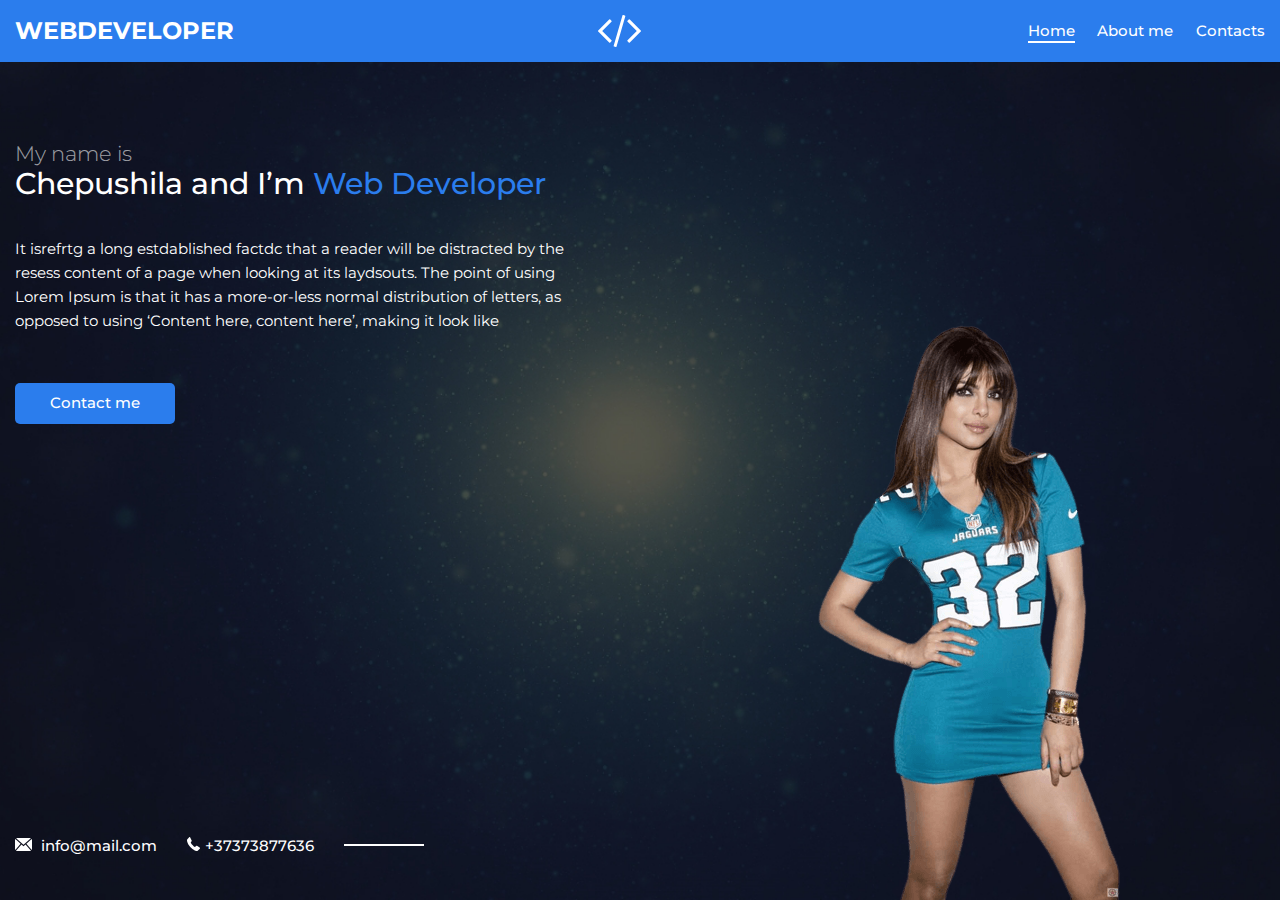
==== Desktop/Practica/вёрстка/personal-folio/index.html @ 9f2d41bc "Update index.html" ====
<!doctype html>
<html lang="en">
    <head>
        <link rel="stylesheet" href="css/style.css">
        <link rel="preconnect" href="https://fonts.googleapis.com">
        <link rel="preconnect" href="https://fonts.gstatic.com" crossorigin>
        <link href="https://fonts.googleapis.com/css2?family=Montserrat:wght@300;400;500;700&display=swap" rel="stylesheet">
        <meta charset="utf-8">
        <meta name="viewport" content="width=device-width, initial-scale=1">
        <link rel="icon" type="image/png" href=".//img/ICON-ICX-icon.png">
        <meta name="description" content="It is a long established fact that a reader will
        be distracted by the readable content of a page when">
        <meta name="keywords" content="Webdevelopment, front-end">
        <title>Portfolio</title>
    </head>
    <body>
        <div class="page">



            <!--Header-->
            <header class="header">
                <div class="container">
                    <div class="header-inner">
                    <div class="header-brand">
                        WEBDEVELOPER
                    </div>
                    <div class="header-logo">
                        <img src="../personal-folio/img/code.svg" alt="logo">
                    </div>
                    <nav class="header-nav">
                        <a class="header-nav-link active" href="index.html">Home</a>
                        <a class="header-nav-link" href="about.html">About me</a>
                        <a class="header-nav-link" href="contacts.html">Contacts</a>
                    </nav>
                </div> <!-- /.header-inner-->
                </div> <!-- /.container-->
            </header>



            <!--Main content-->
            <main class="container indexmain">
                <div class="content">
                <h2 class="subtitle">My name is</h2>
                <h1 class="title">Chepushila and I’m <span>Web Developer</span></h1>
                <div class="text">
                    <p>It isrefrtg a long estdablished factdc that a reader will
                     be distracted by the resess content of a page when 
                     looking at its laydsouts. The point of using Lorem Ipsum is 
                     that it has a more-or-less normal distribution of letters, 
                     as opposed to using ‘Content here, content here’, making it 
                     look like 
                    </p>
                </div>
                <a class="btn" href="#">Contact me</a>
            </div>
        </main>

            <img class="me" src=".//img/123.png" alt="me">


             <!--footer-->
             <footer class="footer f1">
                <div class="container ">
                    <div class="contacts">
                        <a class="contacts-link" href="mailto:info@mail.com "> 
                        <img class="contact-icon" src=".//img/mail-black-envelope-symbol.svg" alt="mail">
                        info@mail.com</a>
                   <a class="contacts-link" href="tel:+37373877636">
                       <img class="contact-icon" src=".//img/phone-receiver.svg" alt="phone">+37373877636
                    </a>
                </div>
            </div>
             </footer>


        </div><!-- /.page-->
    </body>
</html>
---- Desktop/Practica/вёрстка/personal-folio/css/style.css ----
html {
    font-size:15px;
    margin: 0;
}
body {
    margin: 0;

    font-family: 'Montserrat', sans-serif; 
    font-size: 1rem;
    line-height: 1.6rem;
  
}

*,
*:before,
*:after {
    box-sizing: border-box;
}

h1, h2, h3, h4, h5, h6 {
    margin:0;
}

p { 
    margin: 0 0 0px;
}

.container {
    width: 100%;
    max-width: 1330px;
    margin: 0 auto;
    padding: 0 1rem;

}


/* Page
==================*/

.page {
    margin: 0;
    width: 100%;
    height: 100vh;
    min-height: 700px;
    background: #000 url("../img/bg.jpg") center no-repeat;
    background-size: cover;
    position: relative;
}

/* Header 
=============*/
.header {
    background: #2B7DED;
    padding: 1rem 0;
    margin-bottom: 80px;
   

}

.header-inner {
    display: flex;
    justify-content: space-between;
    align-items: center;
 
  
}
.header-brand {
    font-size: 1.6rem;
    color: #fff;
    text-transform: uppercase;
    font-weight: 700;
}
.header-logo img {
    display: block;
}
.header-nav-link {
    color: #fff;
    font-weight:500;
    text-decoration: none;
    font-size: 1rem;
    margin-left: 1.5rem;
    transition: color .2s linear;
}
.header-nav-link:hover {
    color: rgb(173, 183, 245);

}

.header-nav {
    display: flex;
}

.header-nav-link.active {
    position: relative;
}

.header-nav-link.active:after {
    content: "";
    width: 100%;
    height: 2px;
    background-color: #fff;
    position: absolute;
    left: 0;
    bottom: 0; 
}

/* Content
===================*/

.content {
    height: 100%;
    max-width: 566px;
    width: 100%;
  
}

.subtitle {
    font-size: 1.4rem;
    color: rgba(255, 255, 255, .6);
    font-weight: 300;
}

.title {
    font-size: 2rem;
    color: #fff;
    font-weight: 500;
    line-height: 1.2;
    margin-bottom: 35px;
}
.title span {
    color: #2B7DED;
}

.text {
    font-size: 1rem;
    color: #fff;
    margin-bottom: 50px;

}

/* Button
===================*/
.btn {
    display: inline-block;
    padding: 12px 35px;

    font-size: 1rem;
    color: #fff;
    font-weight: 500;
    text-decoration: none;
    line-height: 1.1;
    cursor: pointer;

    border-radius: 5px;
    background-color: #2B7DED;
    transition: background-color .2s
    linear;
    border: 0;

}

.btn:hover {
    background-color: #0f5dc9;
}

.me {
    position: absolute;
    right: 100px;
    bottom: 0px;
}

/* Footer
===================*/
.footer {
    width: 100%;
    position: absolute;
    bottom: 45px;
    color: #fff;
    left: 0px;

}
/* Contacts
===================*/

.contacts {
    display: flex;
    align-items: center;
}
.contacts:last-child {
    margin-right: 0;
}
.contacts:last-child:after {
    content: "";
    display: block;
    width: 80px;
    height: 2px;

    pointer-events: none;
    background-color: #fff;
    
    left: 0;
    top: 9px;

}
.contacts-link {
    color: #fff;
    text-decoration: none;
    font-size: 1rem;
    font-weight: 500;
    margin-right: 2rem;
    line-height: 1.3rem;
}

.contacts-link:hover {
    text-decoration: underline;
}

.contact-icon {
    margin-right: 5px;
}

.title-contacts {

    font-size: 2rem;
    color: #fff;
    font-weight: 500;
    line-height: 1.2;
    margin-bottom: 5px;
}

.text-contacts {
    font-size: 1rem;
    color: #fff;
    line-height: 24px;
    margin-bottom: 34px;

}

/* Form
===================*/
.input,
.textarea {
    display: block;
    font-family: 'Montserrat', sans-serif; 
    font-weight: 500;
    font-size: 1rem;

    background-color: rgba(255
    , 255, 255, .1);
    padding: 10px 16px;
    color: #fff;

    border: 0;
    border-radius: 5px;
}

.textarea {
    height: 100px;
    width: 215px;
    margin-bottom: 20px;
    font-family: 'Montserrat', sans-serif; 
    resize: none;

}

.textarea::placeholder {
    color: #fff;
    font-family: 'Montserrat', sans-serif; 
}

.form-group {

    margin-bottom: 20px;
}

.input::placeholder {
    color: #fff;
    line-height: 24px;
    font-family: 'Montserrat', sans-serif;
}

.form {
    width: 100%;
    max-width: 280px;
}
.btn {
    font-family: 'Montserrat', sans-serif;
}
.btn-full {
    display: block;
    max-width: 100%;

}

/**Media**/

@media (max-width: 740px) {

    /**Page**/

    .page {
        min-height: 100vh;
        height: auto;
    }

    /**Header**/

    .header {
        margin-bottom: 60px;
    }
    .header-logo {
        display: none;
    }
    
    .header-brand {
        font-size: 1.2rem;
    }
    
    /**Content**/

    .content {
        max-width: none;
    }

    .text {
        margin-bottom: 30px;
    }
    .title {
        margin-bottom: 5px;
    }
   
    .text {
        line-height: 1.5rem;
    }

    .btn-full {
        margin: 0 auto;
    }
    
   

     /**Form**/

     .form-group {
        margin-left: 0px;
     }
     .form {
        margin: 0 auto;
        max-width: 215px;

     }

    /**Footer**/

    .footer.f1 {
        bottom: 13px;

    }
    

    .contacts-link {
        margin: 0 auto;
    }
    

}

@media (max-width: 740px)
 and (orientation: landscape) {

    

    .contacts {
        justify-content: space-around;
        max-width: 100%;
        
    }
    
    .contacts-link {
        margin: auto 0;
    }

    .footer.bottom {
        position: unset;
        padding-bottom: 13px;

    }

    .tel1 {
        margin-right: 60px;

    }

    .title-contacts,
    .text-contacts {
        text-align: center;
    }

    
}

@media (max-width: 740px)
 and (orientation: portrait) {

    .footer.bottom {
        bottom: 13px;

    }
 }






@media (max-width: 565px) {

    .page {
        min-height: 100vh;
        height: auto;
    }

    /**Content**/

    .content {
        text-align: center;
    }
    .text {
        text-align: justify;
    }

    .contacts:last-child:after {
        display: none;
    }
    .header-inner {
        flex-direction: column;
    }
    .header-brand {
        margin-bottom: 1rem;
    }

    /**Content**/

    .contacts {
        justify-content: space-around;
    }
}

@media (max-width: 320px)
 and (orientation: portrait) {
    .header {
        margin-bottom: 10px;
        
    }
    .text-contacts {
        margin-bottom: 5px;
    }
    .text {
        line-height: 1.4rem;
    }
}

@media (width: 568px)
 and (orientation: landscape) {
    .header {
        margin-bottom: 10px;
        
    }
    .text-contacts {
        margin-bottom: 5px;
    }
    .text {
        line-height: 1.4rem;
    }
    .footer {
        position: unset;
    }
    .btn {
        margin-bottom: 10px;
    }
}





@media (max-width: 1023px) {
    .me {
        display: none;
    }

}

@media  (max-height: 670px) {
    
    .footer.bottom {
        position: unset;
       padding-bottom: 5px;
    }

}

@media  (max-height: 510px) {
    .indexmain,
    .aboutmain {
        margin-bottom: 20px;
    }
    .footer.f1 { 
        position: unset;
    }
}

@media  (max-height: 510px) 
and (orientation: landscape) {
    .footer.f1 { 
        position: absolute;
    }
}




@media (min-width: 667px) and
 (max-width: 1300px) {
    


}
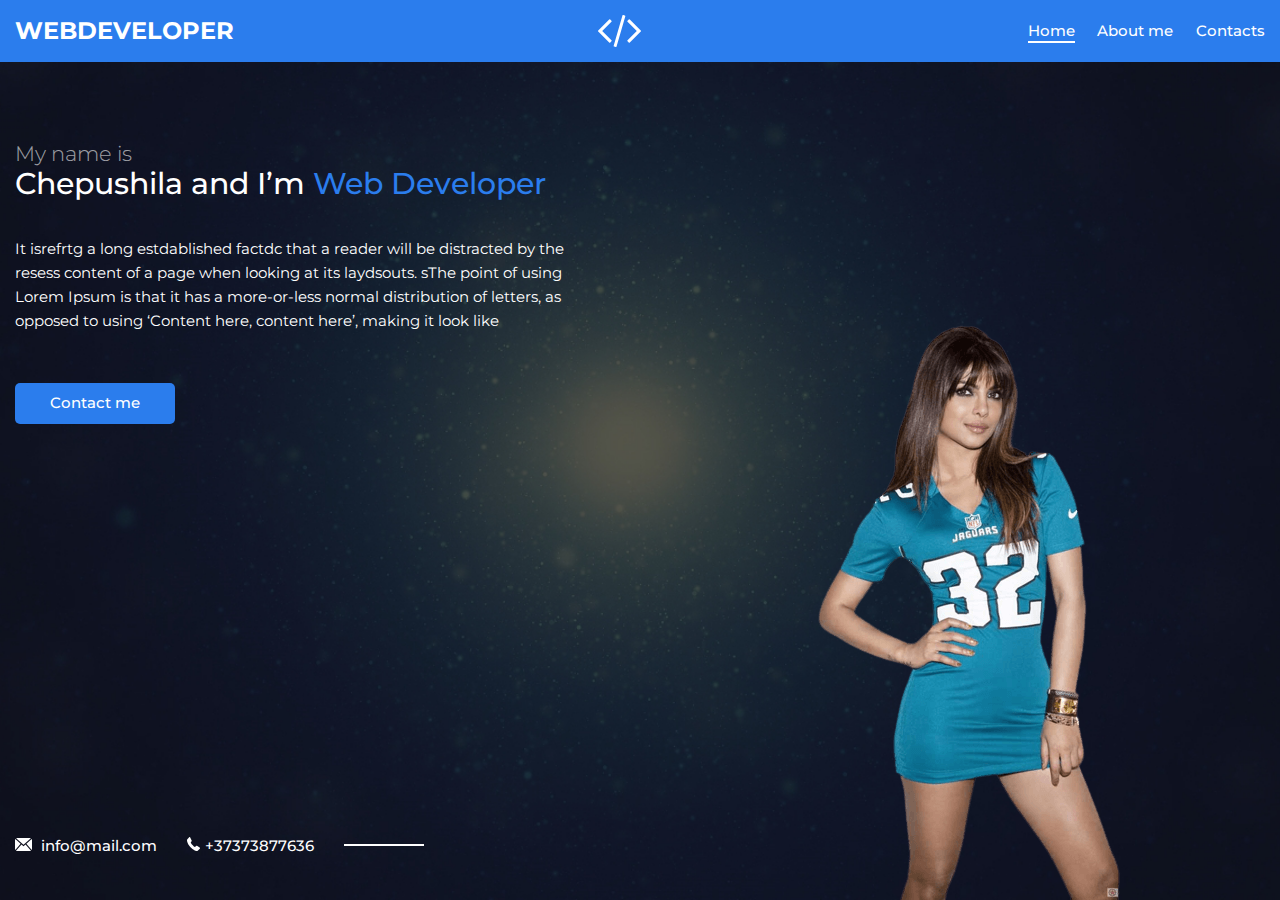
==== commit 5f680cf6: "Update index.html" ====
--- a/Desktop/Practica/вёрстка/personal-folio/index.html
+++ b/Desktop/Practica/вёрстка/personal-folio/index.html
@@ -47,7 +47,7 @@
                 <div class="text">
                     <p>It isrefrtg a long estdablished factdc that a reader will
                      be distracted by the resess content of a page when 
-                     looking at its laydsouts. The point of using Lorem Ipsum is 
+                     looking at its laydsouts. sThe point of using Lorem Ipsum is 
                      that it has a more-or-less normal distribution of letters, 
                      as opposed to using ‘Content here, content here’, making it 
                      look like 
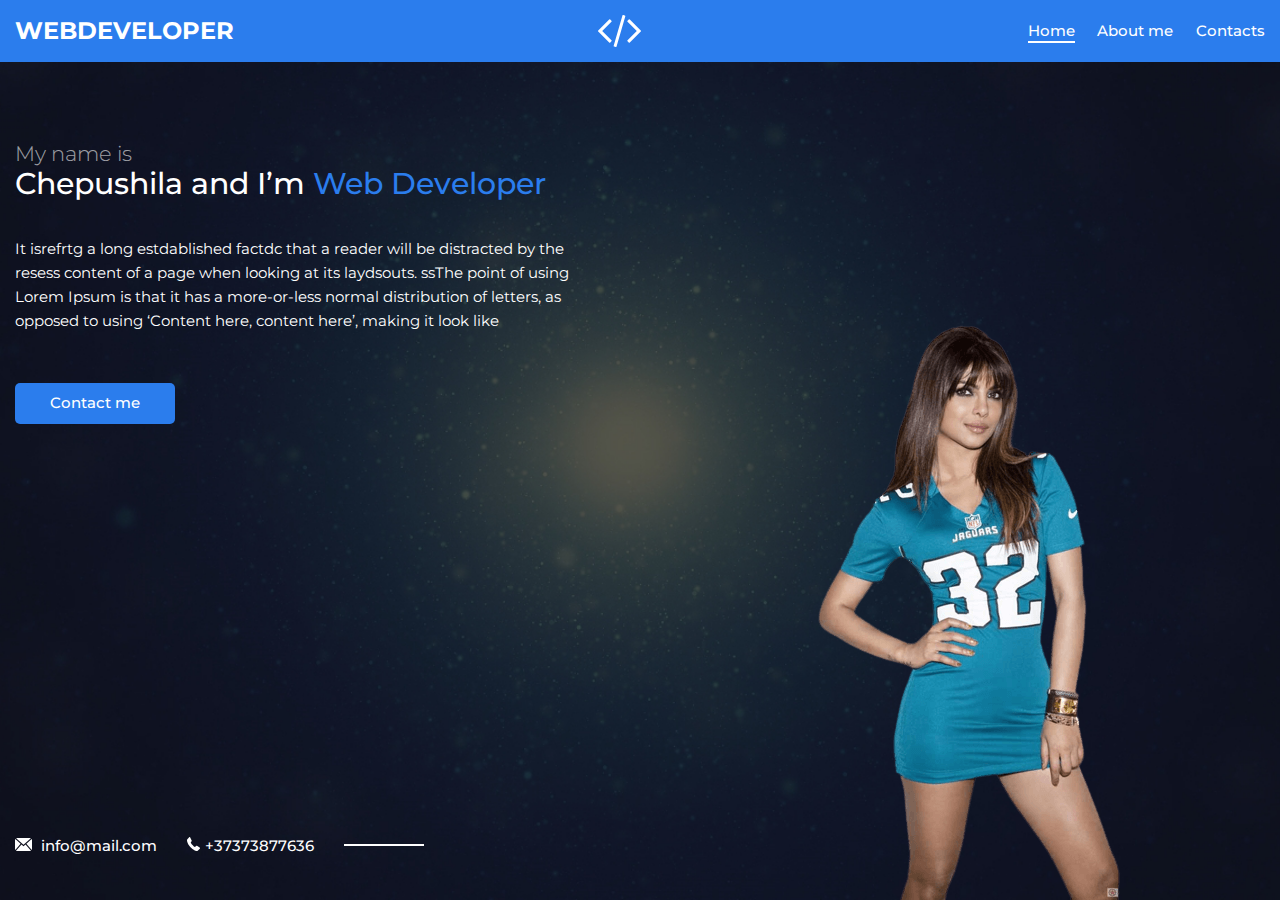
==== commit b610fd0d: "Update index.html" ====
--- a/Desktop/Practica/вёрстка/personal-folio/index.html
+++ b/Desktop/Practica/вёрстка/personal-folio/index.html
@@ -47,7 +47,7 @@
                 <div class="text">
                     <p>It isrefrtg a long estdablished factdc that a reader will
                      be distracted by the resess content of a page when 
-                     looking at its laydsouts. sThe point of using Lorem Ipsum is 
+                     looking at its laydsouts. ssThe point of using Lorem Ipsum is 
                      that it has a more-or-less normal distribution of letters, 
                      as opposed to using ‘Content here, content here’, making it 
                      look like 
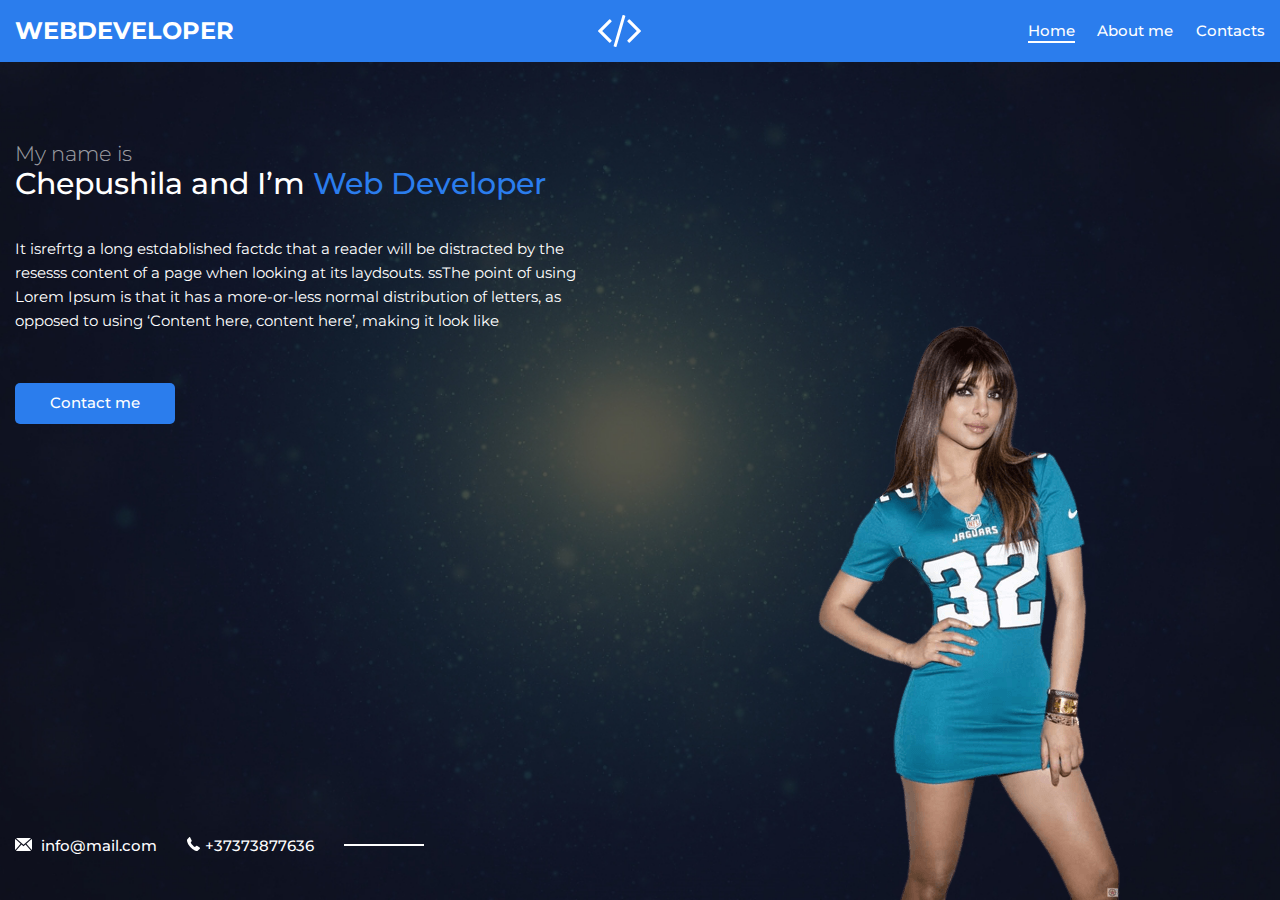
==== commit ad26231c: "Update index.html" ====
--- a/Desktop/Practica/вёрстка/personal-folio/index.html
+++ b/Desktop/Practica/вёрстка/personal-folio/index.html
@@ -46,7 +46,7 @@
                 <h1 class="title">Chepushila and I’m <span>Web Developer</span></h1>
                 <div class="text">
                     <p>It isrefrtg a long estdablished factdc that a reader will
-                     be distracted by the resess content of a page when 
+                     be distracted by the resesss content of a page when 
                      looking at its laydsouts. ssThe point of using Lorem Ipsum is 
                      that it has a more-or-less normal distribution of letters, 
                      as opposed to using ‘Content here, content here’, making it 
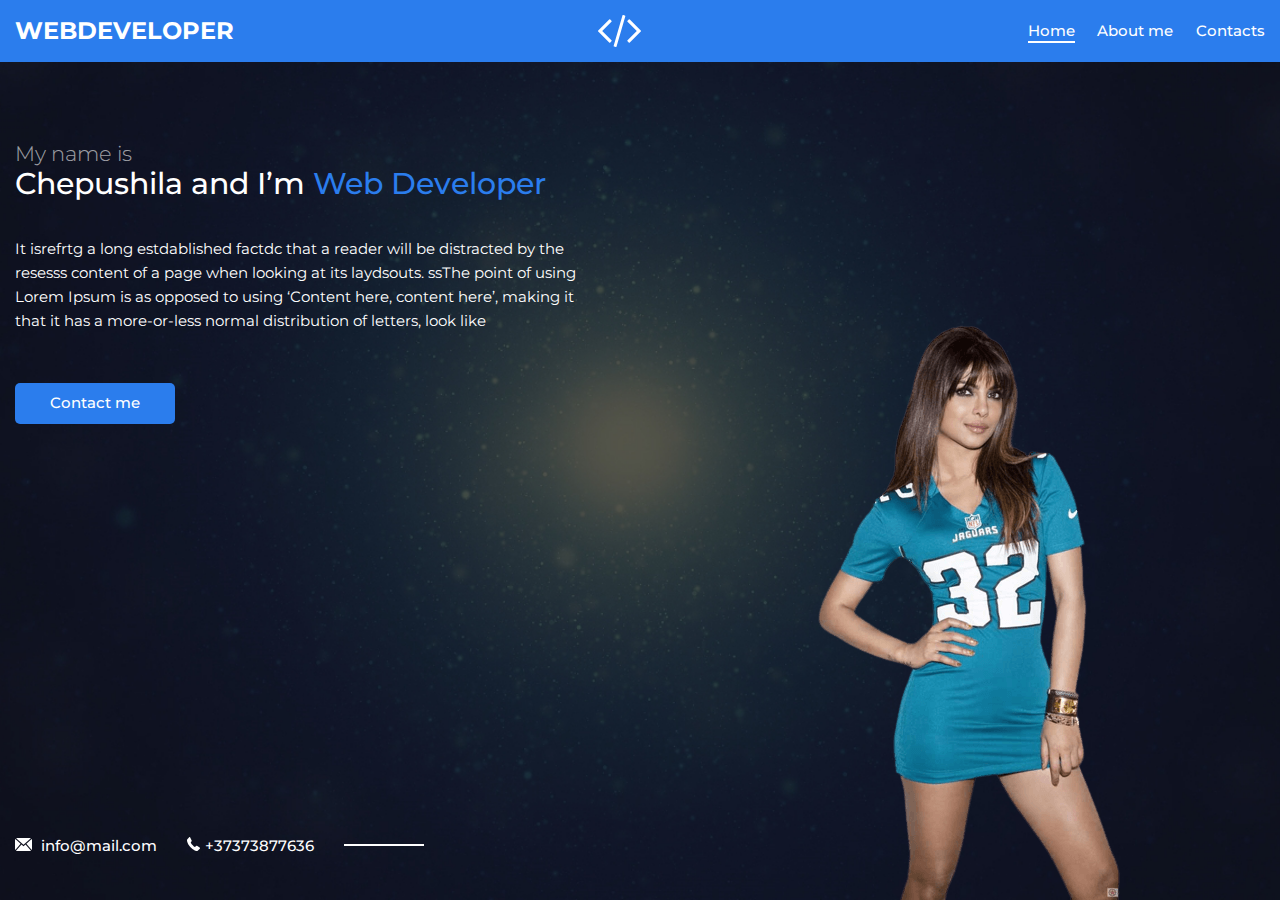
==== commit 6ce023f3: "Update index.html" ====
--- a/Desktop/Practica/вёрстка/personal-folio/index.html
+++ b/Desktop/Practica/вёрстка/personal-folio/index.html
@@ -46,10 +46,10 @@
                 <h1 class="title">Chepushila and I’m <span>Web Developer</span></h1>
                 <div class="text">
                     <p>It isrefrtg a long estdablished factdc that a reader will
-                     be distracted by the resesss content of a page when 
-                     looking at its laydsouts. ssThe point of using Lorem Ipsum is 
+                        be distracted by the resesss content of a page when 
+                        looking at its laydsouts. ssThe point of using Lorem Ipsum is 
+                        as opposed to using ‘Content here, content here’, making it 
                      that it has a more-or-less normal distribution of letters, 
-                     as opposed to using ‘Content here, content here’, making it 
                      look like 
                     </p>
                 </div>
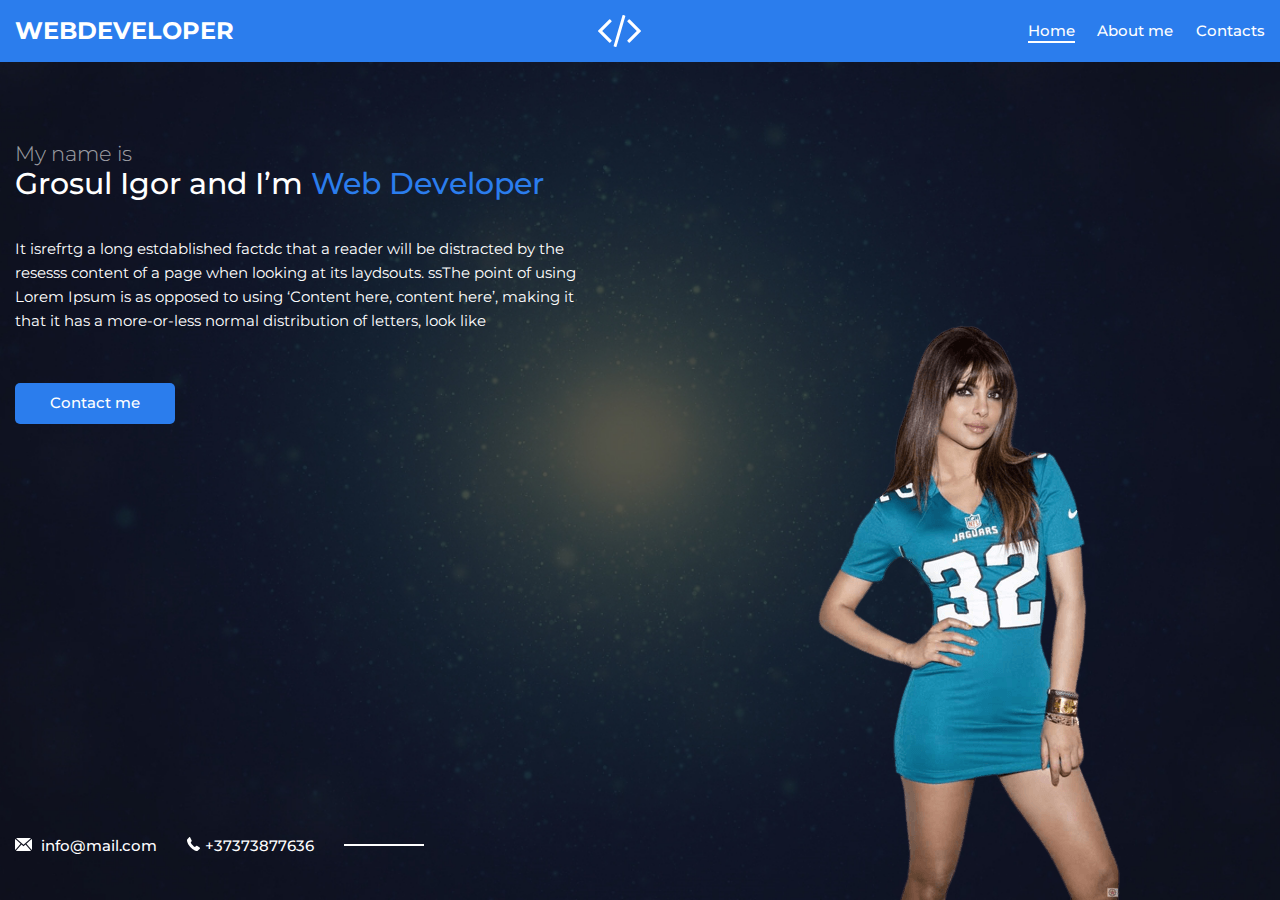
==== commit 2e3ec0c3: "1" ====
--- a/Desktop/Practica/вёрстка/personal-folio/index.html
+++ b/Desktop/Practica/вёрстка/personal-folio/index.html
@@ -15,7 +15,6 @@
     </head>
     <body>
         <div class="page">
-
 
 
             <!--Header-->
@@ -43,7 +42,7 @@
             <main class="container indexmain">
                 <div class="content">
                 <h2 class="subtitle">My name is</h2>
-                <h1 class="title">Chepushila and I’m <span>Web Developer</span></h1>
+                <h1 class="title">Grosul Igor and I’m <span>Web Developer</span></h1>
                 <div class="text">
                     <p>It isrefrtg a long estdablished factdc that a reader will
                         be distracted by the resesss content of a page when 
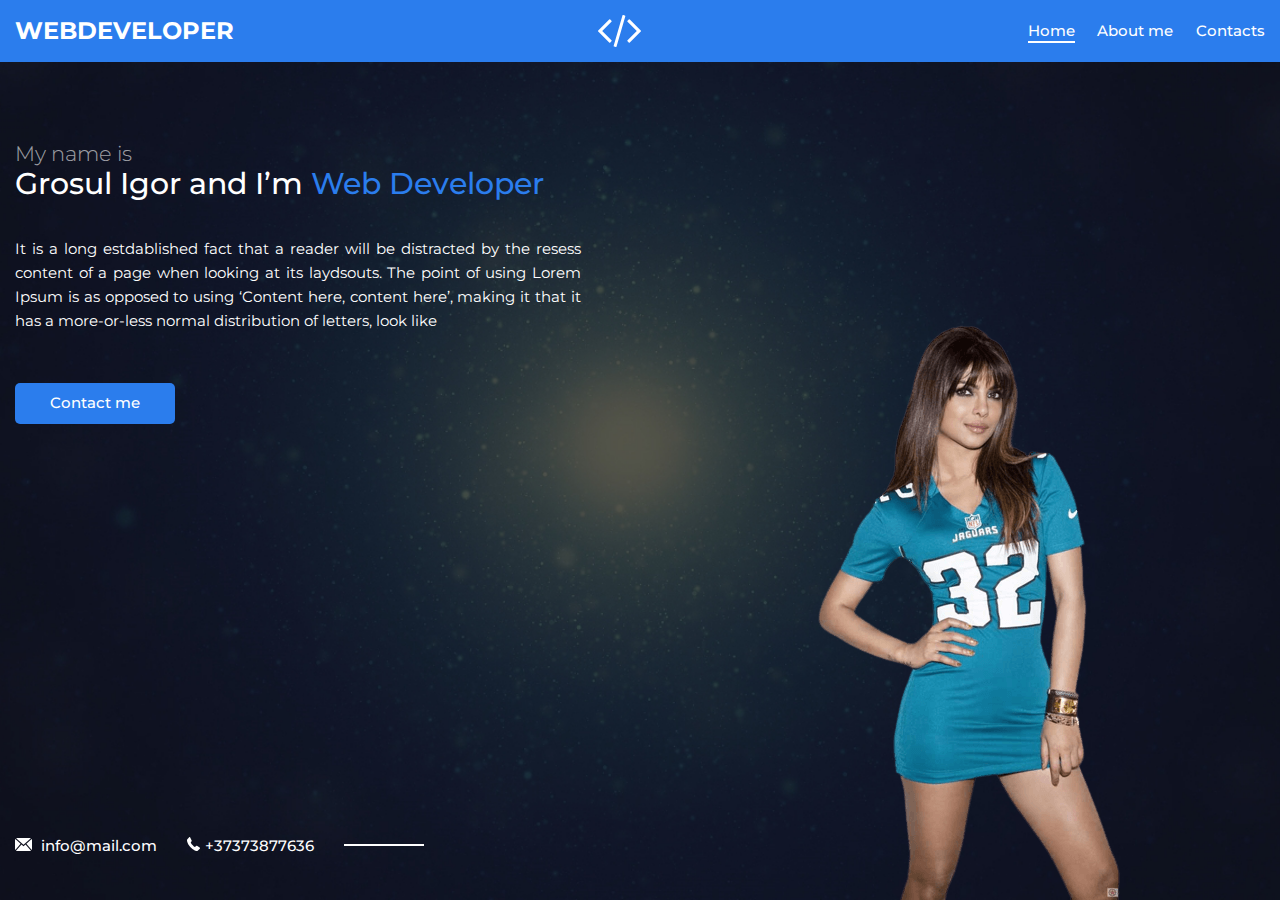
==== commit 0b16af4e: "text" ====
--- a/Desktop/Practica/вёрстка/personal-folio/index.html
+++ b/Desktop/Practica/вёрстка/personal-folio/index.html
@@ -44,9 +44,9 @@
                 <h2 class="subtitle">My name is</h2>
                 <h1 class="title">Grosul Igor and I’m <span>Web Developer</span></h1>
                 <div class="text">
-                    <p>It isrefrtg a long estdablished factdc that a reader will
-                        be distracted by the resesss content of a page when 
-                        looking at its laydsouts. ssThe point of using Lorem Ipsum is 
+                    <p>It is a long estdablished fact that a reader will
+                        be distracted by the resess content of a page when 
+                        looking at its laydsouts. The point of using Lorem Ipsum is 
                         as opposed to using ‘Content here, content here’, making it 
                      that it has a more-or-less normal distribution of letters, 
                      look like 
--- a/Desktop/Practica/вёрстка/personal-folio/css/style.css
+++ b/Desktop/Practica/вёрстка/personal-folio/css/style.css
@@ -135,6 +135,7 @@
     font-size: 1rem;
     color: #fff;
     margin-bottom: 50px;
+    text-align: justify;
 
 }
 
